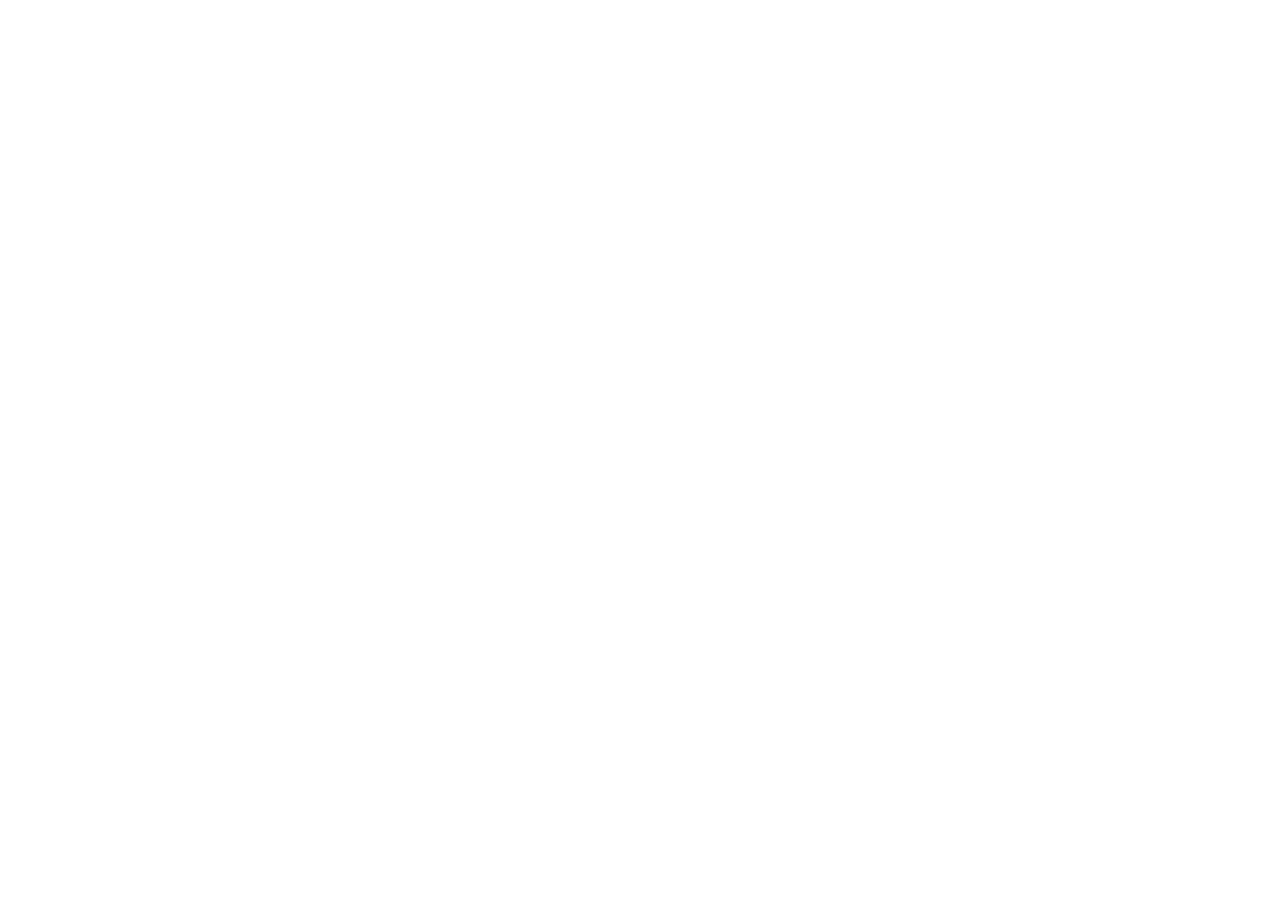
==== index.html @ 5e5caea0 "Criei o Index" ====
<!DOCTYPE html>
<html lang="pt-bre">
<head>
    <meta charset="UTF-8">
    <meta name="viewport" content="width=device-width, initial-scale=1.0">
    <link rel="shortcut icon" href="favicon.ico" type="image/x-icon">
    <title>Projeto Social</title>
</head>
<body>
    
</body>
</html>
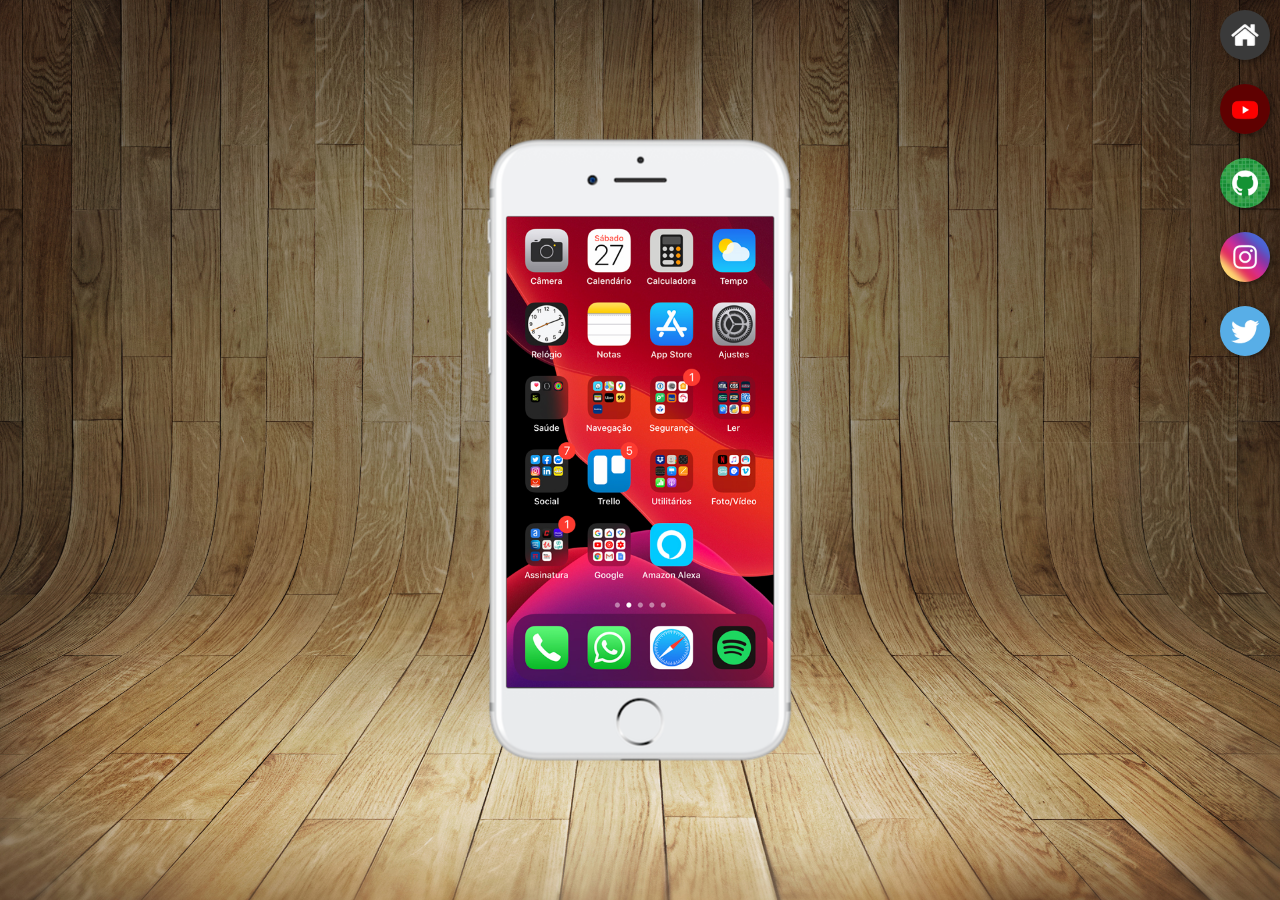
==== commit b3d2dc77: "Projeto Social" ====
--- a/index.html
+++ b/index.html
@@ -4,9 +4,25 @@
     <meta charset="UTF-8">
     <meta name="viewport" content="width=device-width, initial-scale=1.0">
     <link rel="shortcut icon" href="favicon.ico" type="image/x-icon">
+    <link rel="stylesheet" href="style.css">
     <title>Projeto Social</title>
 </head>
 <body>
-    
+    <main>
+        <section id="telefone">
+            <iframe src="home.html" name="tela" id="tela" frameborder="">
+                Seu navegador não é compativel com isso.
+            </iframe>
+        </section>
+
+        <section id="redes">
+        <a href="home.html" target="tela"><img src="imagens/logo-home.jpg" alt="home"></a><br>
+        <a href="youtube.html" target="tela"><img src="imagens/logo-youtube.jpg" alt="youtube"></a><br>
+        <a href="github.html" target="tela"><img src="imagens/logo-github.jpg" alt="github"></a><br>
+        <a href="instagram.html" target="tela"><img src="imagens/logo-instagram.jpg" alt="instagram"></a><br>
+        <a href="twitter.html" target="tela"><img src="imagens/logo-twitter.jpg" alt="twitter"></a><br>
+        
+        </section>
+    </main>
 </body>
 </html>--- a/style.css
+++ b/style.css
@@ -0,0 +1,61 @@
+@charset "UTF-8";
+
+*{
+    margin: 0px;
+    padding: 0px;
+    font-family: Arial, Helvetica, sans-serif;
+}
+
+body, html{
+    height: 100vh;
+    width: 100vw;
+    background-color: black;
+}
+
+body{
+    background: url(imagens/fundo-madeira.jpg)no-repeat top center;
+    background-size: cover;
+    background-attachment: fixed;
+}
+main{
+    position: relative;
+    height: 100vh;
+}
+
+#telefone{
+    position: absolute;
+    top: 50%;
+    left: 50%;
+    transform: translate(-50%, -50%);
+
+
+    height: 627px;
+    width: 311px;
+    background: url(/imagens/frame-iphone.png)no-repeat;
+}
+
+#tela{
+    position: relative;
+    top: 80px;
+    left: 22px;
+
+    width: 267px;
+    height: 471px;
+}
+#redes{
+    text-align: right;
+}
+#redes img{
+    width: 50px;
+    margin: 10px;
+    border-radius: 50%;
+    box-shadow: 2px 2px 5px rgba(0, 0, 0, 0.397);
+    box-sizing: border-box;
+}
+
+#redes img:hover{
+    border: 2px solid rgba(255, 255, 255, 0.623);
+    transform: translate(-2px, -2px);
+    box-shadow: 5px 5px 10px rgba(0, 0, 0, 0.603);
+    transition: transform 0.5s, border 1s;
+}